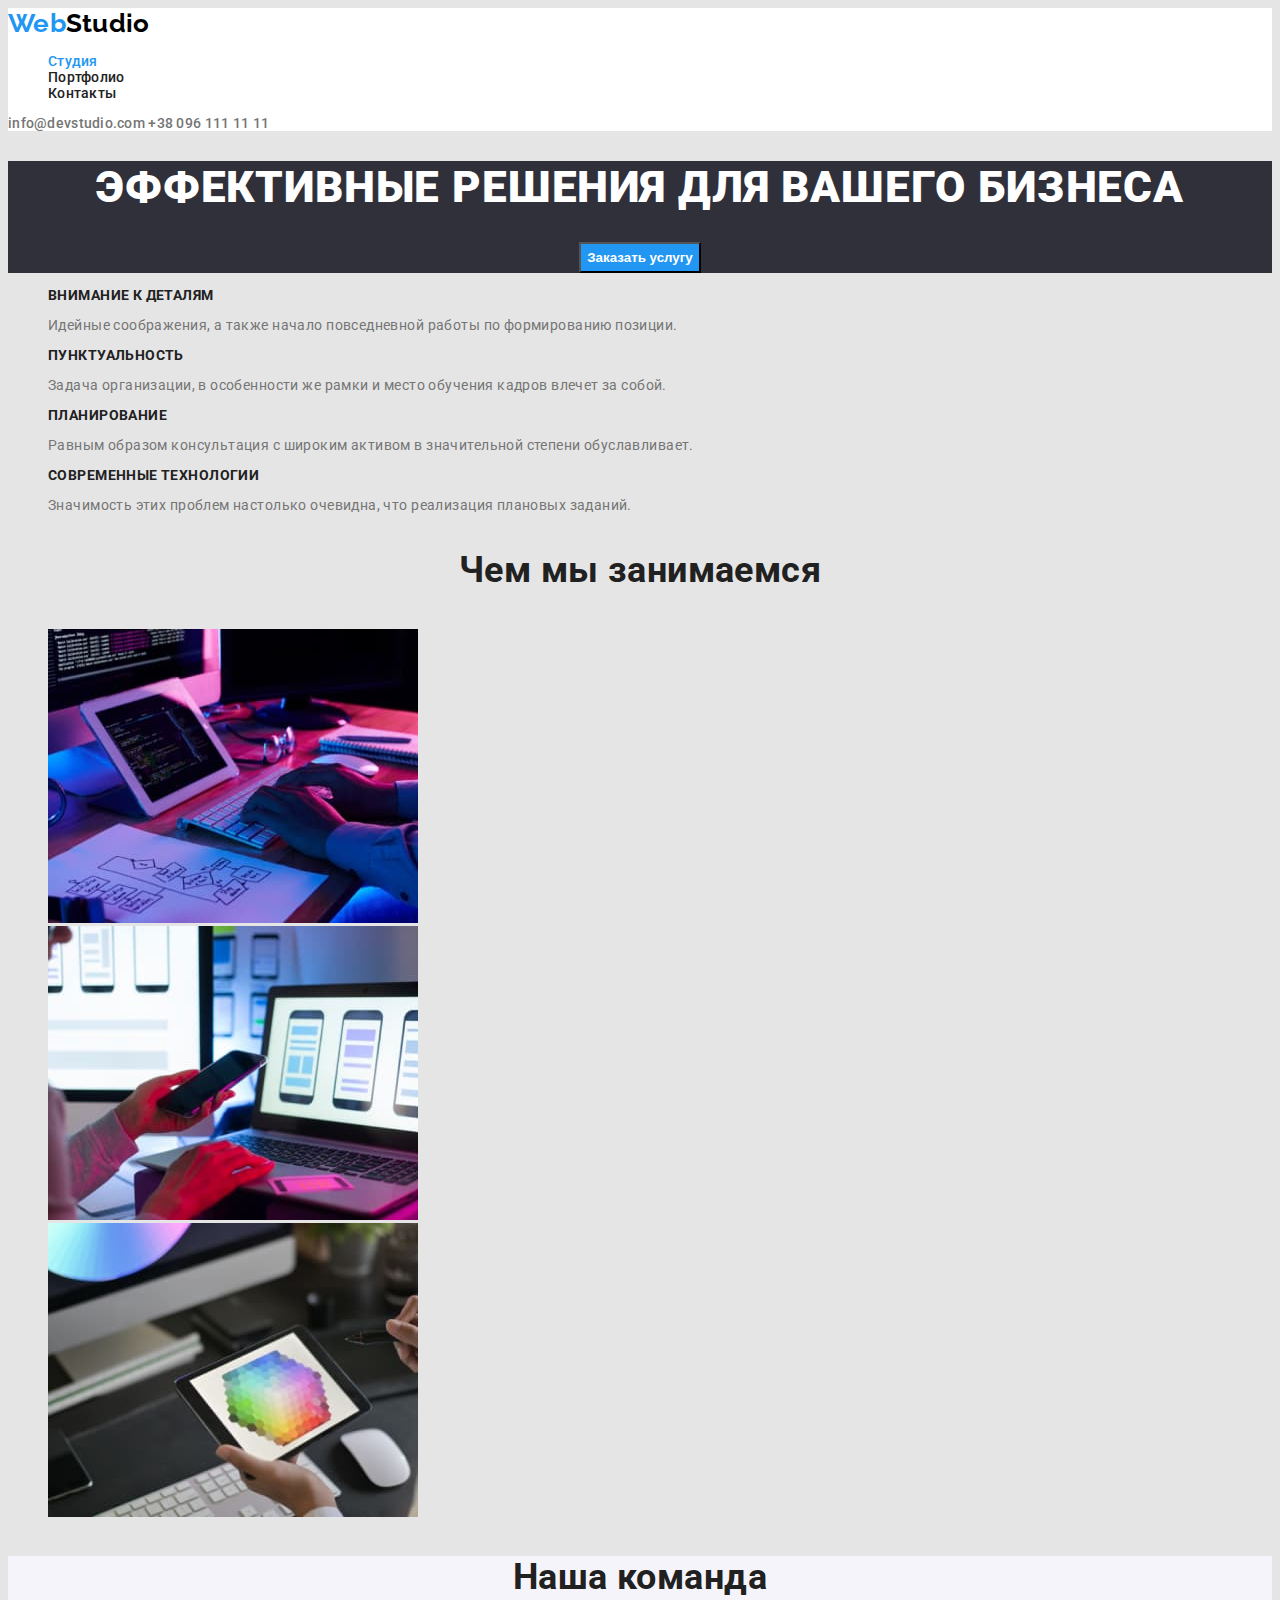
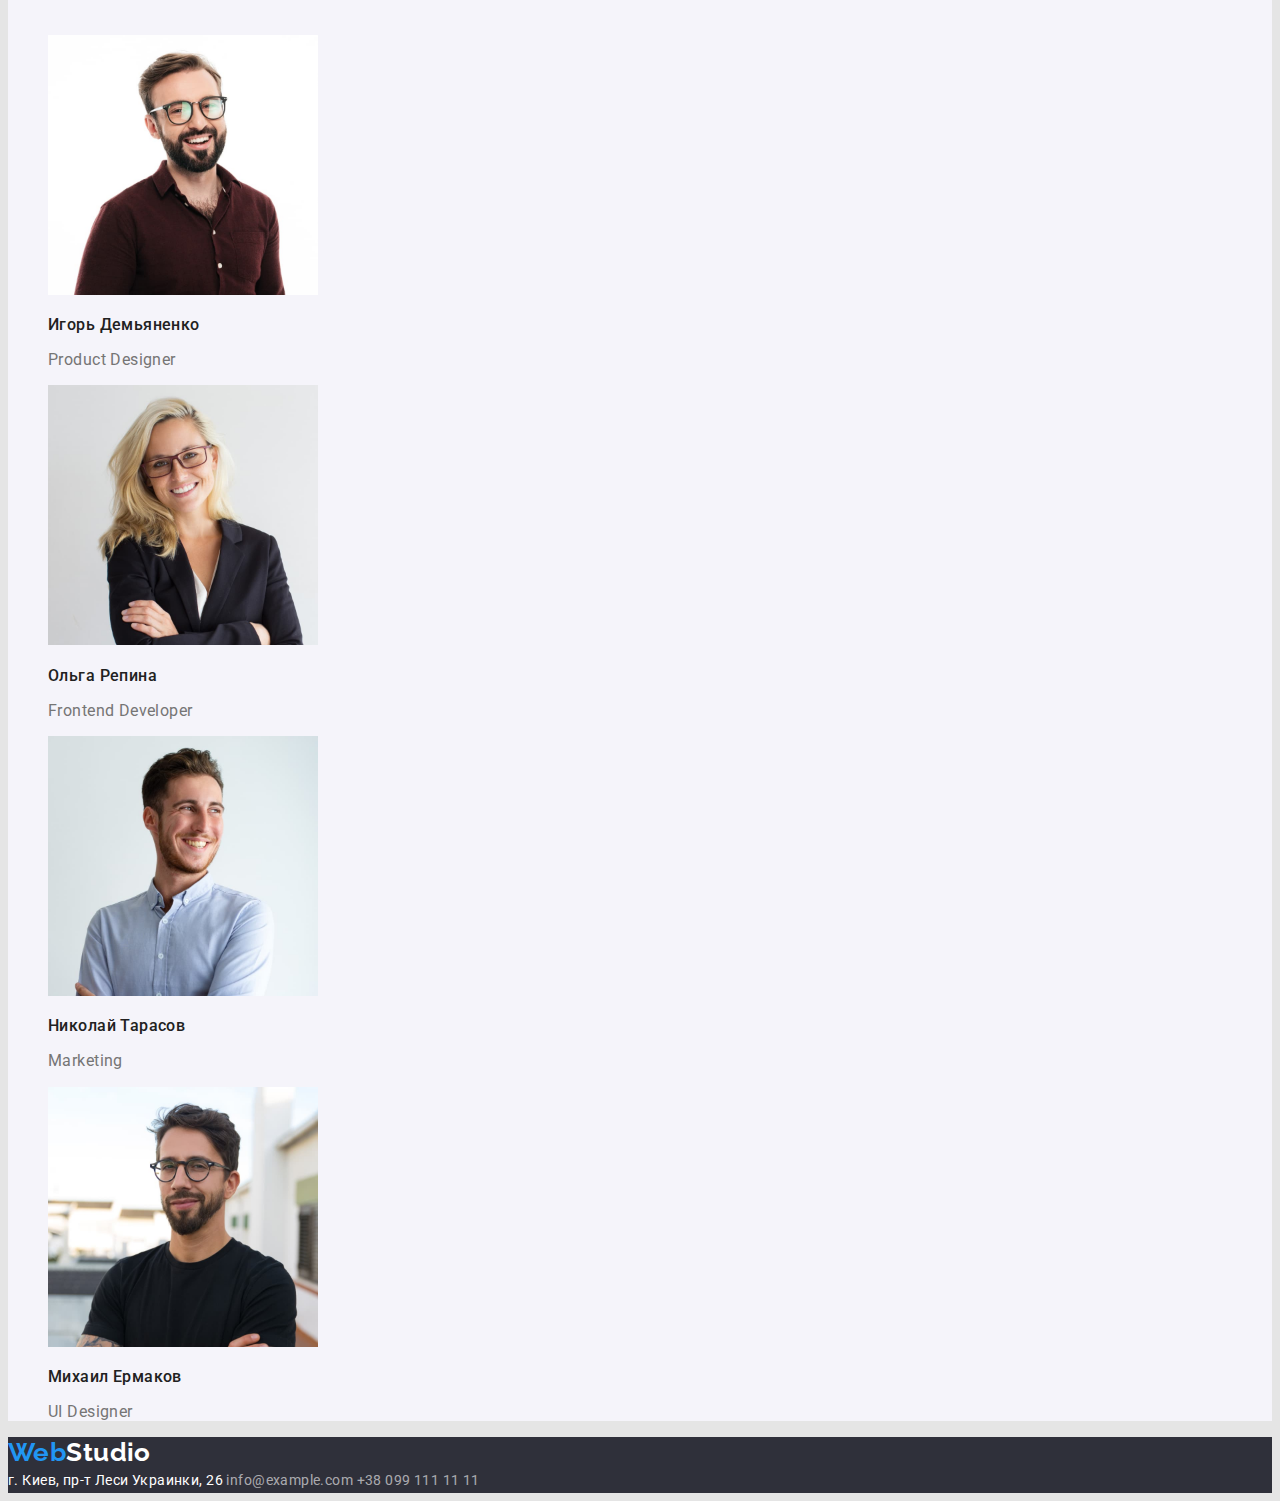
==== index.html @ eb652a04 "decorates the site" ====
<!DOCTYPE html>
<html lang="ru">
<head>
    <meta charset="UTF-8">
    <meta http-equiv="X-UA-Compatible" content="IE=edge">
    <meta name="viewport" content="width=device-width, initial-scale=1.0">
    <title>Homework 1</title>
    <link rel="stylesheet" href="./css/style.css">
    <link href="https://fonts.googleapis.com/css2?family=Raleway:wght@700&family=Roboto:wght@400;500;700;900&display=swap"
        rel="stylesheet">
</head>
<body>
    <!--Шапка сайту-->
    <header class="page-header">
        <a href="./index.html" lang="us" class="logo-link logo"> Web<span class="studio-header">Studio</span></a>
    <nav class="nav">
        <ul class="site-nav list">
            <li >
                <a class="link-nav current" href="#">Студия</a>
            </li>
            <li>
                <a class="link-nav" href="./portfolio.html">Портфолио</a>
            </li>
            <li>
                <a class="link-nav" href="#">Контакты</a>
            </li>
        </ul>
    </nav>
    <div class="auth-nav">
        <a class="auth-link" href="mailto:info@devstudio.com">info@devstudio.com</a>
        <a class="auth-link" href="tel:+380961111111">+38 096 111 11 11</a>
    </div>
    </header>
    <main>
        <!--Герой-->
        <section class="hero">
            <h1 class="hero-title">Эффективные решения для вашего бизнеса</h1>
            <button class="button-hero" type="button">Заказать услугу</button>
            <!-- <a href="#" class="button-hero" type="button">Заказать услугу</a> -->
        </section>
        <section class="benefits">
            <!-- <h2>Наши преимущества</h2> -->
            <ul class="benefits-list list">
                <li>
                    <h3 class="benefits-title">Внимание к деталям</h3>
                    <p>Идейные соображения, а также начало повседневной работы по формированию позиции.</p>
                </li>
                <li>
                    <h3 class="benefits-title">Пунктуальность</h3>
                    <p>Задача организации, в особенности же рамки и место обучения кадров влечет за собой.</p>
                </li>
                <li>
                    <h3 class="benefits-title">Планирование</h3>
                    <p>Равным образом консультация с широким активом в значительной степени обуславливает.</p>
                </li>
                <li>
                    <h3 class="benefits-title">Современные технологии</h3>
                    <p>Значимость этих проблем настолько очевидна, что реализация плановых заданий.</p>
                </li>
            </ul>
        </section>
        <section class="activity">
            <h3 class="activity-title">Чем мы занимаемся</h3>
            <ul class="activity-list list">
                <li><img src="./images/development.jpg" width="370" alt="Разработка"></li>
                <li><img src="./images/adaptive.jpg" width="370" alt="Адаптивность приложений"></li>
                <li><img src="./images/design.jpg" width="370" alt="Дизайн"></li>
            </ul>
        </section>
        <section class="team">
            <h3 class="team-title">Наша команда</h3>
            <ul class="team-list list">
                <li>
                    <img src="./images/Product_Designer.jpg" width="270" height="260" alt="Product Designer Игорь Демьяненко">
                    <h3 class="caption">Игорь Демьяненко</h3>
                    <p>Product Designer</p>
                </li>
                <li>
                    <img src="./images/Frontend_Developer.jpg" width="270" height="260" alt="Frontend Developer Ольга Репина">
                    <h3 class="caption">Ольга Репина</h3>
                    <p>Frontend Developer</p>
                </li>
                <li>
                    <img src="./images/Marketing.jpg" width="270" height="260" alt="Marketing Николай Тарасов">
                    <h3 class="caption">Николай Тарасов</h3>
                    <p>Marketing</p>
                </li>
                <li>
                    <img src="./images/UI_Designer.jpg" width="270" height="260" alt="UI Designer Михаил Ермаков">
                    <h3 class="caption">Михаил Ермаков</h3>
                    <p>UI Designer</p>
                </li>
            </ul>
        </section>
    </main>
    <!--Підвал сайту-->
    <footer class="footer">
        <a href="./index.html" lang="us" class="logo-link logo"> Web<span class="studio-footer">Studio</span></a>
        <address class="address">
            <a class="link-white" href="#">г. Киев, пр-т Леси Украинки, 26</a>
            <a class="link" href="mailto:info@example.com">info@example.com</a>
            <a class="link" href="tel:+380991111111">+38 099 111 11 11</a>
        </address>
    </footer>
</body>
</html>
---- css/style.css ----
:root {
    --main-text-color: #757575;
    --title-text-color: #212121;
    --accent-text-color: #2196f3;
    --main-bg-color: #e5e5e5;
    --minor-bg-color: #2f303a;
    --white-color: #ffffff;
    --footer-color: rgba(255, 255, 255, 0.6);
    --btn-color: #F5F4FA;
    --bgc-team-section: #f5f4fa;
    --color-logo-header: #000000;
}

body {
    background-color: var(--main-bg-color) ;
    color: var(--main-text-color);
    font-family: Roboto, sans-serif;
    font-size: 14px;
    font-weight: normal;
    font-style: normal;
    letter-spacing: 0.03em;
}

h1,h2,h3,h4,h5,h6 {
    color: var(--title-text-color);
}

a {
    text-decoration: none;
}

.list {
    list-style: none;
}

.page-header {
    background-color: var(--white-color);
    font-weight: 500;
    letter-spacing: 0.02em;
}

/* logo */

.logo {
    font-family: Raleway, sans-serif;
    font-size: 26px;
    font-weight: bold;
    line-height: 1.2;
}

.logo-link {
    color: var(--accent-text-color);
}

.studio-header {
    color: var(--color-logo-header);
}

.studio-footer {
    color: var(--white-color);
}

/* nav */

.link-nav {
    color: var(--title-text-color);
}

.auth-link {
    color: var(--main-text-color);
}

.link-nav:hover,
.link-nav:focus {
    color: var(--accent-text-color);
}

.link-nav.current {
    color: var(--accent-text-color);
}

.auth-link:hover,
.auth-link:focus {
    color: var(--accent-text-color);
}

/* HERO */

.hero {
    background-color: var(--minor-bg-color);
    letter-spacing: 0.06em;
    text-align: center;
}

.hero-title {
    color: var(--white-color);
    font-size: 44px;
    font-weight: 900;
    text-transform: uppercase;
}

/* btn */

.button {
    font-size: 16px;
    cursor: pointer;
    font-family: Roboto, sans-serif;
}

.button-hero {
    font-weight: bold;
    line-height: 1.9;
    background-color: var(--accent-text-color);
    color: var(--white-color);
}

.filter {
    font-weight: 500;
    line-height: 1.6;
    background-color: var(--btn-color);
    color: var(--title-text-color);
}

/* main index.html */
/* benefits */

.benefits-title {
    font-weight: bold;
    font-size: 14px;
    text-transform:uppercase;
}

/* activity */

.activity-title,
.team-title {
    font-size: 36px;
    text-align: center;
    line-height: 1.2;
}

/* team */

.team {
    background-color: var(--bgc-team-section);
}

.team,
.caption {
    font-size: 16px;
    line-height: 1.2;
}

.caption {
    font-weight: 500;
}

/* портфоліо */
/* btn */

/* .button-filter {
    font-weight: 500;
    font-size: 16px;
    line-height: 1.6;
    background-color: var(--btn-color);
    color: var(--title-text-color);
    cursor: pointer;
} */

.filter-nav :hover,
.filter-nav :focus{
    background-color: var(--accent-text-color);
    color: var(--white-color);
}

.filter-main {
    font-size: 16px;
    line-height: 1.9;
}

.filter-main .title {
    letter-spacing: 0.06em;
    font-weight: 700;
    font-size: 18px;
    line-height: 2;
}

/* FOOTER */

.footer {
    background-color: var(--minor-bg-color);
    line-height: 1.7;
}

.address {
    font-style: normal;
}

.address .link {
    color: var(--footer-color);
}

.address .link-white {
    color: var(--white-color);
}

.address :hover,
.address :focus {
    color: var(--accent-text-color);
}
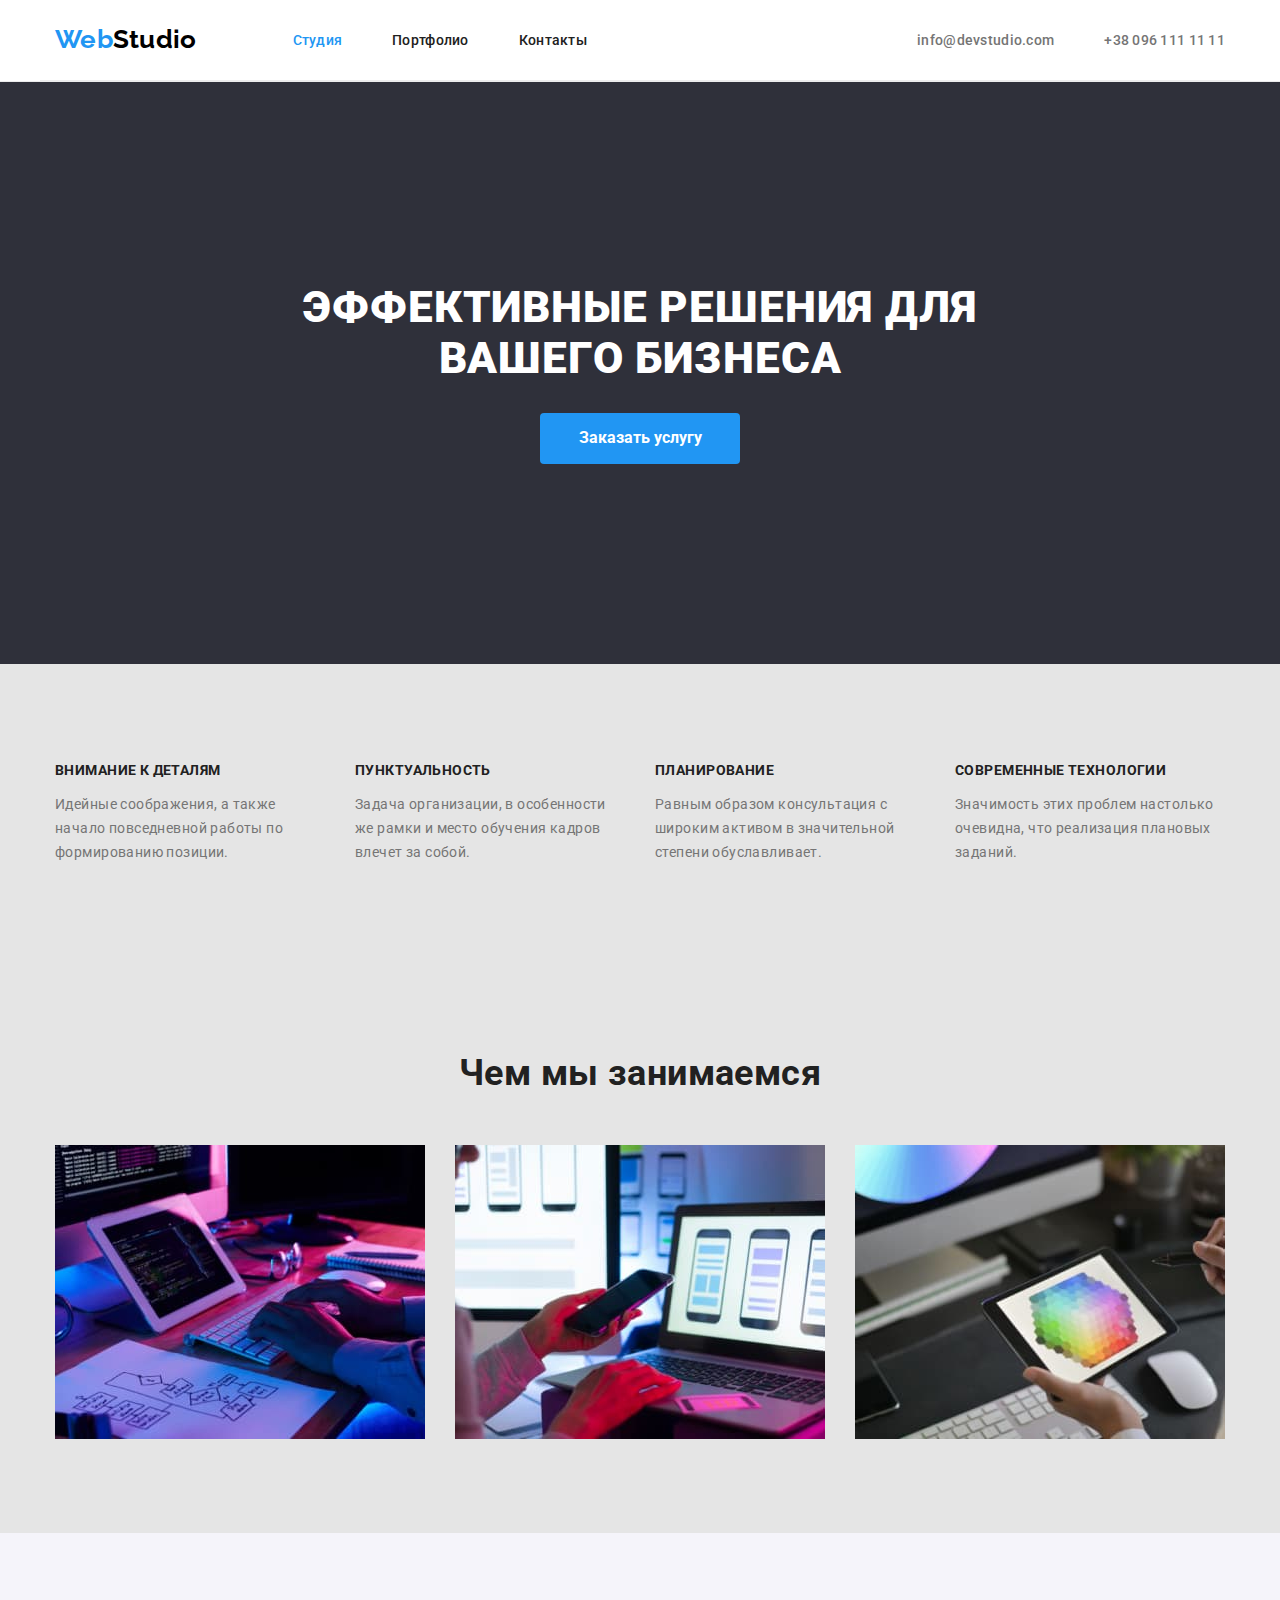
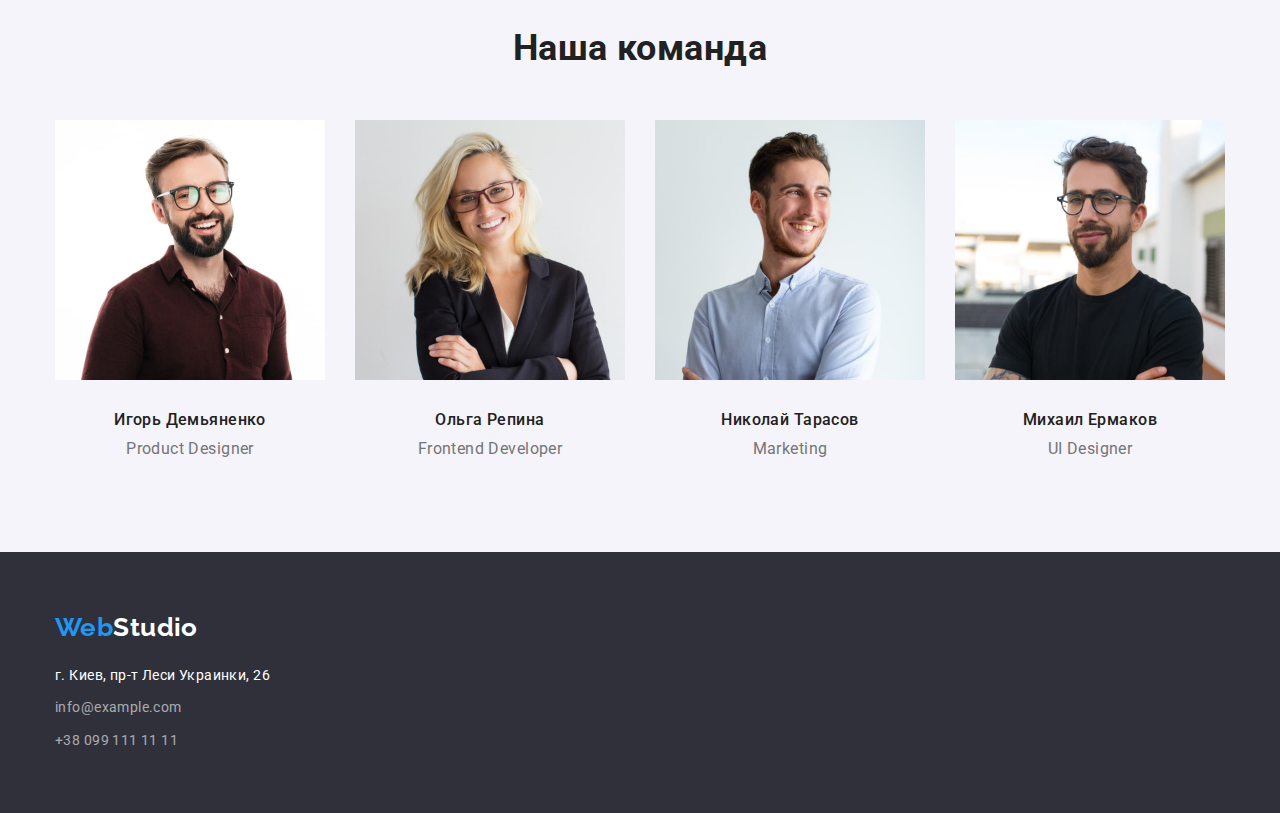
==== commit d570890d: "decorates the site homework3" ====
--- a/index.html
+++ b/index.html
@@ -5,103 +5,134 @@
     <meta http-equiv="X-UA-Compatible" content="IE=edge">
     <meta name="viewport" content="width=device-width, initial-scale=1.0">
     <title>Homework 1</title>
-    <link rel="stylesheet" href="./css/style.css">
-    <link href="https://fonts.googleapis.com/css2?family=Raleway:wght@700&family=Roboto:wght@400;500;700;900&display=swap"
+    <link 
+        href="https://fonts.googleapis.com/css2?family=Raleway:wght@700&family=Roboto:wght@400;500;700;900&display=swap"
         rel="stylesheet">
+    <link 
+        rel="stylesheet" 
+        href="https://cdnjs.cloudflare.com/ajax/libs/modern-normalize/1.1.0/modern-normalize.min.css">
+    <link 
+        rel="stylesheet" 
+        href="./css/style.css">
+    
 </head>
 <body>
     <!--Шапка сайту-->
-    <header class="page-header">
-        <a href="./index.html" lang="us" class="logo-link logo"> Web<span class="studio-header">Studio</span></a>
-    <nav class="nav">
-        <ul class="site-nav list">
-            <li >
-                <a class="link-nav current" href="#">Студия</a>
-            </li>
-            <li>
-                <a class="link-nav" href="./portfolio.html">Портфолио</a>
-            </li>
-            <li>
-                <a class="link-nav" href="#">Контакты</a>
-            </li>
-        </ul>
-    </nav>
-    <div class="auth-nav">
-        <a class="auth-link" href="mailto:info@devstudio.com">info@devstudio.com</a>
-        <a class="auth-link" href="tel:+380961111111">+38 096 111 11 11</a>
-    </div>
-    </header>
+        <header class="page-header">
+            <div class="container page-header">
+                <a href="./index.html" lang="us" class="logo-link logo"> Web<span class="studio-header">Studio</span></a>
+                <nav class="nav">
+                    <ul class="site-nav list">
+                        <li>
+                            <a class="link-nav current" href="#">Студия</a>
+                        </li>
+                        <li>
+                            <a class="link-nav" href="./portfolio.html">Портфолио</a>
+                        </li>
+                        <li>
+                            <a class="link-nav" href="#">Контакты</a>
+                        </li>
+                    </ul>
+                </nav>
+                <div class="auth-nav">
+                    <a class="auth-link" href="mailto:info@devstudio.com">info@devstudio.com</a>
+                    <a class="auth-link" href="tel:+380961111111">+38 096 111 11 11</a>
+                </div>
+            </div>
+
+        </header>
+
     <main>
         <!--Герой-->
         <section class="hero">
-            <h1 class="hero-title">Эффективные решения для вашего бизнеса</h1>
-            <button class="button-hero" type="button">Заказать услугу</button>
-            <!-- <a href="#" class="button-hero" type="button">Заказать услугу</a> -->
+            <div class="container">
+                <div class="container-hero">
+                    <h1 class="hero-title">Эффективные решения для вашего бизнеса</h1>
+                    <button class="button-hero button" type="button">Заказать услугу</button>
+                </div>
+            </div>
         </section>
-        <section class="benefits">
-            <!-- <h2>Наши преимущества</h2> -->
-            <ul class="benefits-list list">
-                <li>
-                    <h3 class="benefits-title">Внимание к деталям</h3>
-                    <p>Идейные соображения, а также начало повседневной работы по формированию позиции.</p>
-                </li>
-                <li>
-                    <h3 class="benefits-title">Пунктуальность</h3>
-                    <p>Задача организации, в особенности же рамки и место обучения кадров влечет за собой.</p>
-                </li>
-                <li>
-                    <h3 class="benefits-title">Планирование</h3>
-                    <p>Равным образом консультация с широким активом в значительной степени обуславливает.</p>
-                </li>
-                <li>
-                    <h3 class="benefits-title">Современные технологии</h3>
-                    <p>Значимость этих проблем настолько очевидна, что реализация плановых заданий.</p>
-                </li>
-            </ul>
+        
+        <!-- Наши преимущества -->
+        <section class="section benefits">
+            <div class="container">
+                <!-- <h2>Наши преимущества</h2> -->
+                <ul class="benefits-list list">
+                    <li class="text">
+                        <h3 class="benefits-title">Внимание к деталям</h3>
+                        <p>Идейные соображения, а также начало повседневной работы по формированию позиции.</p>
+                    </li>
+                    <li class="text">
+                        <h3 class="benefits-title">Пунктуальность</h3>
+                        <p>Задача организации, в особенности же рамки и место обучения кадров влечет за собой.</p>
+                    </li>
+                    <li class="text">
+                        <h3 class="benefits-title">Планирование</h3>
+                        <p>Равным образом консультация с широким активом в значительной степени обуславливает.</p>
+                    </li>
+                    <li class="text">
+                        <h3 class="benefits-title">Современные технологии</h3>
+                        <p>Значимость этих проблем настолько очевидна, что реализация плановых заданий.</p>
+                    </li>
+                </ul>
+            </div>
         </section>
-        <section class="activity">
-            <h3 class="activity-title">Чем мы занимаемся</h3>
-            <ul class="activity-list list">
-                <li><img src="./images/development.jpg" width="370" alt="Разработка"></li>
-                <li><img src="./images/adaptive.jpg" width="370" alt="Адаптивность приложений"></li>
-                <li><img src="./images/design.jpg" width="370" alt="Дизайн"></li>
-            </ul>
+        
+        <section class="section activity">
+            <div class="container">
+                <h3 class="activity-title">Чем мы занимаемся</h3>
+                <ul class="activity-list list">
+                    <li class="pic"><img src="./images/development.jpg" width="370" alt="Разработка"></li>
+                    <li class="pic"><img src="./images/adaptive.jpg" width="370" alt="Адаптивность приложений"></li>
+                    <li class="pic"><img src="./images/design.jpg" width="370" alt="Дизайн"></li>
+                </ul>
+            </div>
         </section>
-        <section class="team">
-            <h3 class="team-title">Наша команда</h3>
-            <ul class="team-list list">
-                <li>
-                    <img src="./images/Product_Designer.jpg" width="270" height="260" alt="Product Designer Игорь Демьяненко">
-                    <h3 class="caption">Игорь Демьяненко</h3>
-                    <p>Product Designer</p>
-                </li>
-                <li>
-                    <img src="./images/Frontend_Developer.jpg" width="270" height="260" alt="Frontend Developer Ольга Репина">
-                    <h3 class="caption">Ольга Репина</h3>
-                    <p>Frontend Developer</p>
-                </li>
-                <li>
-                    <img src="./images/Marketing.jpg" width="270" height="260" alt="Marketing Николай Тарасов">
-                    <h3 class="caption">Николай Тарасов</h3>
-                    <p>Marketing</p>
-                </li>
-                <li>
-                    <img src="./images/UI_Designer.jpg" width="270" height="260" alt="UI Designer Михаил Ермаков">
-                    <h3 class="caption">Михаил Ермаков</h3>
-                    <p>UI Designer</p>
-                </li>
-            </ul>
+        
+        <section class="section team">
+            <div class="container">
+                <h3 class="team-title">Наша команда</h3>
+                <ul class="team-list list">
+                    <li class="card">
+                        <img src="./images/Product_Designer.jpg" width="270" height="260" alt="Product Designer Игорь Демьяненко">
+                        <h3 class="caption">Игорь Демьяненко</h3>
+                        <p>Product Designer</p>
+                    </li>
+                    <li class="card">
+                        <img src="./images/Frontend_Developer.jpg" width="270" height="260" alt="Frontend Developer Ольга Репина">
+                        <h3 class="caption">Ольга Репина</h3>
+                        <p>Frontend Developer</p>
+                    </li>
+                    <li class="card">
+                        <img src="./images/Marketing.jpg" width="270" height="260" alt="Marketing Николай Тарасов">
+                        <h3 class="caption">Николай Тарасов</h3>
+                        <p>Marketing</p>
+                    </li>
+                    <li class="card">
+                        <img src="./images/UI_Designer.jpg" width="270" height="260" alt="UI Designer Михаил Ермаков">
+                        <h3 class="caption">Михаил Ермаков</h3>
+                        <p>UI Designer</p>
+                    </li>
+                </ul>
+            </div>
         </section>
     </main>
-    <!--Підвал сайту-->
-    <footer class="footer">
-        <a href="./index.html" lang="us" class="logo-link logo"> Web<span class="studio-footer">Studio</span></a>
-        <address class="address">
-            <a class="link-white" href="#">г. Киев, пр-т Леси Украинки, 26</a>
-            <a class="link" href="mailto:info@example.com">info@example.com</a>
-            <a class="link" href="tel:+380991111111">+38 099 111 11 11</a>
-        </address>
-    </footer>
+
+        <!--Підвал сайту-->
+        <footer class="footer">
+            <div class="container">
+                <div class="fotter-container">
+                    <a href="./index.html" lang="us" class="logo-link logo"> Web<span class="studio-footer">Studio</span></a>
+                    
+                    <address class="address">
+                        <a class="link-white" href="#">г. Киев, пр-т Леси Украинки, 26</a>
+                        <a class="link" href="mailto:info@example.com">info@example.com</a>
+                        <a class="link" href="tel:+380991111111">+38 099 111 11 11</a>
+                    </address>
+                </div>
+            </div>
+        </footer>
+
 </body>
 </html>
 
--- a/css/style.css
+++ b/css/style.css
@@ -6,9 +6,18 @@
     --minor-bg-color: #2f303a;
     --white-color: #ffffff;
     --footer-color: rgba(255, 255, 255, 0.6);
-    --btn-color: #F5F4FA;
     --bgc-team-section: #f5f4fa;
     --color-logo-header: #000000;
+}
+
+html {
+    box-sizing: border-box;
+}
+
+*, 
+*::before, 
+*::after {
+    box-sizing: inherit;
 }
 
 body {
@@ -23,20 +32,58 @@
 
 h1,h2,h3,h4,h5,h6 {
     color: var(--title-text-color);
+    margin-top: 0;
+    /* margin-bottom: 0; */
+}
+
+p,ul {
+    margin-top: 0;
+    /* margin-bottom: 0; */
 }
 
 a {
     text-decoration: none;
+    color: inherit;
+}
+
+img {
+    display: block;
+    max-width: 100%;
+    height: auto;
+}
+
+.address {
+    font-style: normal;
+}
+
+.section {
+    padding-top: 94px;
+    padding-bottom: 94px;
+}
+
+/* container */
+.container {
+    width: 1200px;
+    padding-left: 15px;
+    padding-right: 15px;
+    margin-left: auto;
+    margin-right: auto;
+    text-align: center;
 }
 
 .list {
     list-style: none;
+    padding-left: 0;
+    margin: 0;
 }
 
 .page-header {
     background-color: var(--white-color);
     font-weight: 500;
     letter-spacing: 0.02em;
+    display: flex;
+    align-items: center;
+    border-bottom: 1px solid #ECECEC;
 }
 
 /* logo */
@@ -62,8 +109,31 @@
 
 /* nav */
 
+.site-nav {
+    display: flex;
+    padding-left: 0;
+    margin-left: 96px;
+}
+
 .link-nav {
     color: var(--title-text-color);
+    display: block;
+    padding-top: 32px;
+    padding-bottom: 32px;
+    cursor: pointer;
+}
+
+.site-nav :not(:last-child) {
+    margin-right: 50px;
+}
+
+.auth-nav {
+    display: flex;
+    margin-left: auto;
+}
+
+.auth-nav .auth-link + .auth-link {
+    margin-left: 50px;
 }
 
 .auth-link {
@@ -89,7 +159,6 @@
 .hero {
     background-color: var(--minor-bg-color);
     letter-spacing: 0.06em;
-    text-align: center;
 }
 
 .hero-title {
@@ -97,6 +166,15 @@
     font-size: 44px;
     font-weight: 900;
     text-transform: uppercase;
+    width: 700px;
+    margin-bottom: 30px;
+    padding-top: 200px;
+    margin-left: auto;
+    margin-right: auto;
+}
+
+.container-hero {
+    padding-bottom: 200px;
 }
 
 /* btn */
@@ -105,6 +183,10 @@
     font-size: 16px;
     cursor: pointer;
     font-family: Roboto, sans-serif;
+    border-radius: 4px;
+    text-align: center;
+    border: none;
+    min-width: 73px;
 }
 
 .button-hero {
@@ -112,13 +194,8 @@
     line-height: 1.9;
     background-color: var(--accent-text-color);
     color: var(--white-color);
-}
-
-.filter {
-    font-weight: 500;
-    line-height: 1.6;
-    background-color: var(--btn-color);
-    color: var(--title-text-color);
+    padding: 10px 32px;
+    min-width: 200px;
 }
 
 /* main index.html */
@@ -128,6 +205,25 @@
     font-weight: bold;
     font-size: 14px;
     text-transform:uppercase;
+    margin-bottom: 10px;
+}
+
+.benefits-list {
+    display: flex;
+    text-align: left;
+    line-height: 24px;
+}
+
+.benefits-list>.text>p {
+    margin-bottom: 0;
+}
+
+.benefits-list .text {
+    width: 270px;
+}
+
+.benefits-list .text + .text {
+    margin-left: 30px;
 }
 
 /* activity */
@@ -137,12 +233,26 @@
     font-size: 36px;
     text-align: center;
     line-height: 1.2;
+    margin-bottom: 50px;
+}
+
+.activity-list {
+    display: flex;
+    justify-content: center;
+}
+
+.activity-list .pic + .pic {
+    margin-left: 30px;
 }
 
 /* team */
 
 .team {
     background-color: var(--bgc-team-section);
+}
+
+.team-list {
+    display: flex;
 }
 
 .team,
@@ -153,37 +263,93 @@
 
 .caption {
     font-weight: 500;
+    margin-bottom: 10px;
+    margin-top: 30px;
+}
+
+/* team card */
+
+.team-list .card + .card {
+    margin-left: 30px;
+}
+
+.card>p {
+    margin-bottom: 0;
 }
 
 /* портфоліо */
-/* btn */
-
-/* .button-filter {
+
+/* btn portfolio */
+
+.filter {
     font-weight: 500;
-    font-size: 16px;
     line-height: 1.6;
-    background-color: var(--btn-color);
+    background-color: var(--bgc-team-section);
     color: var(--title-text-color);
-    cursor: pointer;
-} */
+    height: 38px;
+    padding: 6px 22px;
+    border: 2px solid transparent;
+}
+
+.filter-nav {
+    display: flex;
+    padding-left: 0;
+    padding-top: 94px;
+    justify-content: center;
+    margin-bottom: 50px;
+    /* background-color: tomato; */
+}
+
+.filter-nav .item+.item {
+    margin-left: 8px;
+}
+
+/* btn effects */
 
 .filter-nav :hover,
-.filter-nav :focus{
+.filter-nav :focus {
     background-color: var(--accent-text-color);
     color: var(--white-color);
+    border-radius: 4px;
 }
 
 .filter-main {
     font-size: 16px;
     line-height: 1.9;
-}
+    text-align: left;
+    display: flex;
+    flex-wrap: wrap;
+}
+
 
 .filter-main .title {
     letter-spacing: 0.06em;
     font-weight: 700;
     font-size: 18px;
     line-height: 2;
-}
+    margin-bottom: 4px;
+    margin-top: 20px;
+}
+
+.filter-main .pic {
+    margin-right: 30px;
+    margin-bottom: 30px;
+    /* background-color: coral; */
+}
+
+.filter-main .pic:nth-child(3n) {
+    margin-right: 0;
+}
+
+.filter-main .pic:nth-last-child(-n+3) {
+    margin-bottom: 0;
+}
+
+.filter-main>.pic>p {
+    margin-bottom: 0;
+    padding-bottom: 20px;
+}
+
 
 /* FOOTER */
 
@@ -192,8 +358,25 @@
     line-height: 1.7;
 }
 
+.fotter-container {
+    padding-top: 60px;
+    text-align: left;
+}
+
+.footer .logo {
+    display: block;
+    margin-bottom: 20px;
+}
+
 .address {
-    font-style: normal;
+    width: 230px;
+    display: flex;
+    flex-direction: column;
+    padding-bottom: 60px;
+}
+
+.address .link + .link {
+    margin-top: 9px;
 }
 
 .address .link {
@@ -202,6 +385,7 @@
 
 .address .link-white {
     color: var(--white-color);
+    margin-bottom: 9px;
 }
 
 .address :hover,
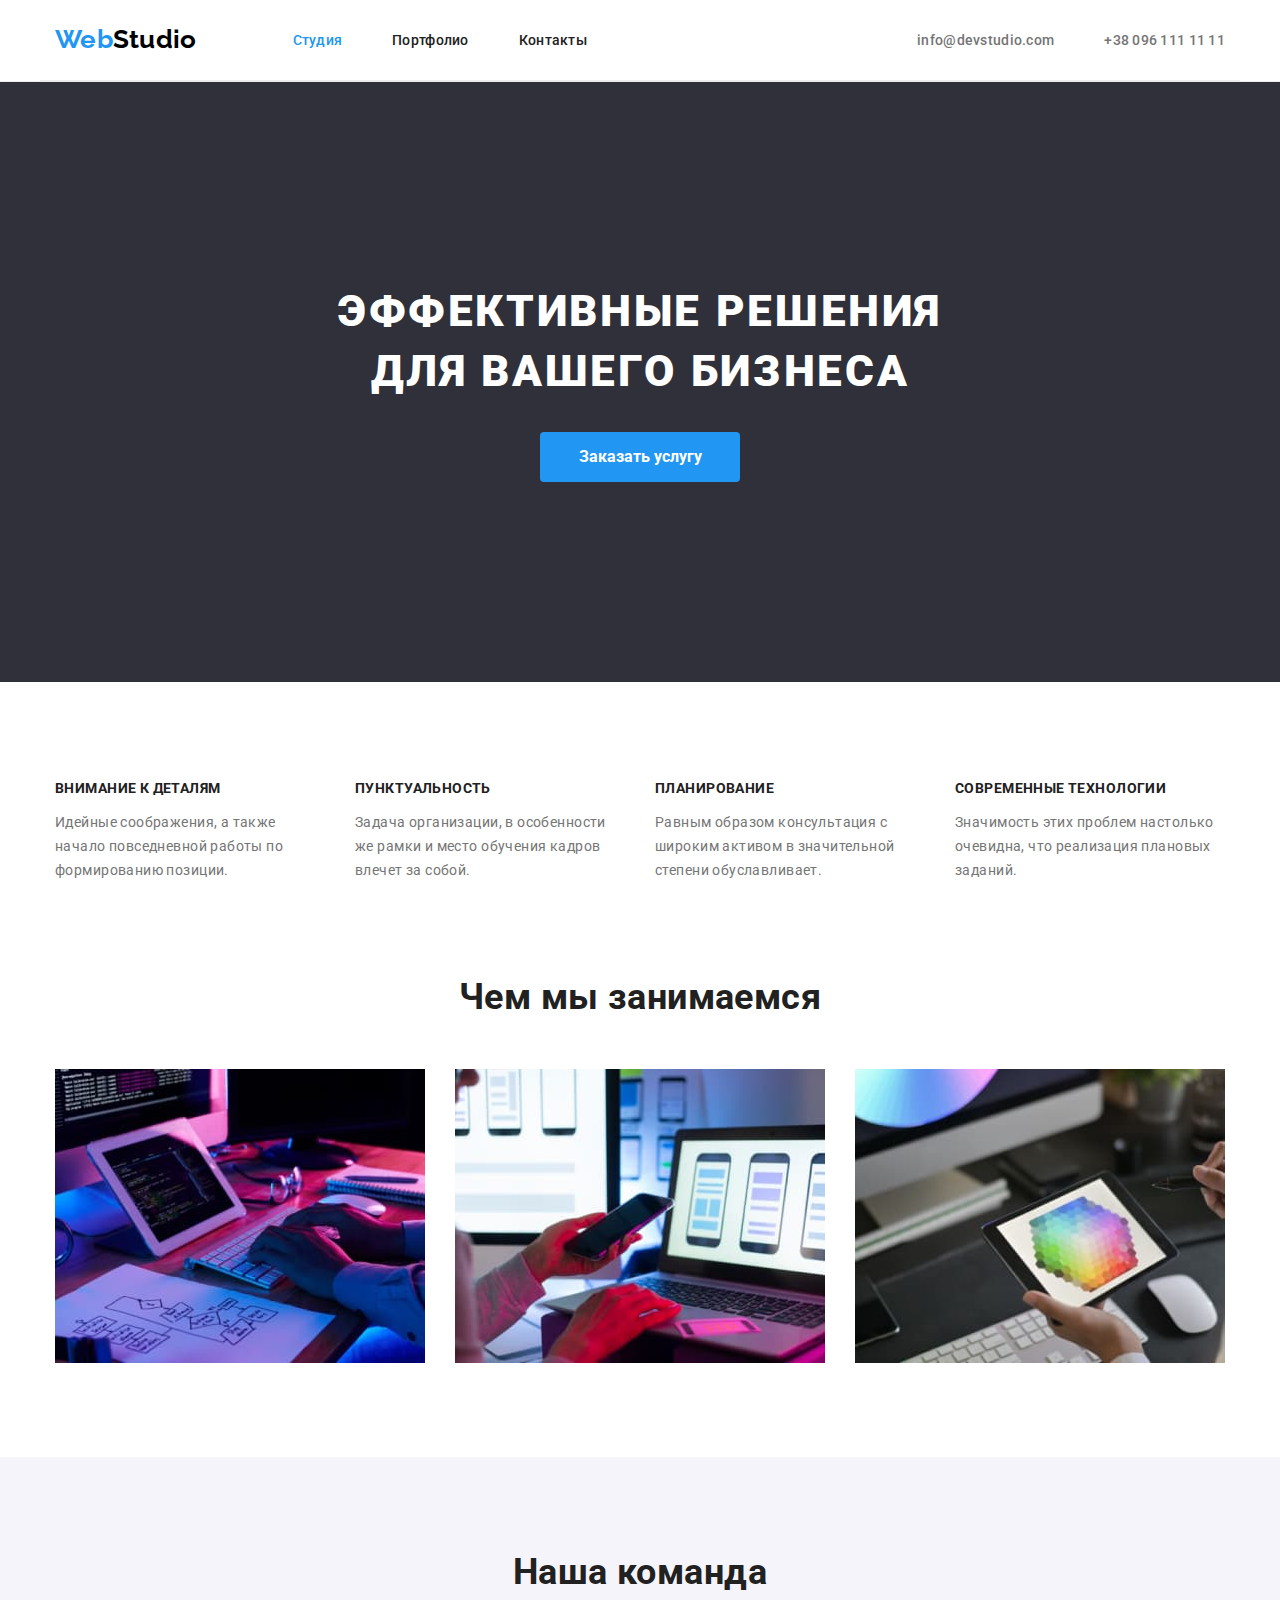
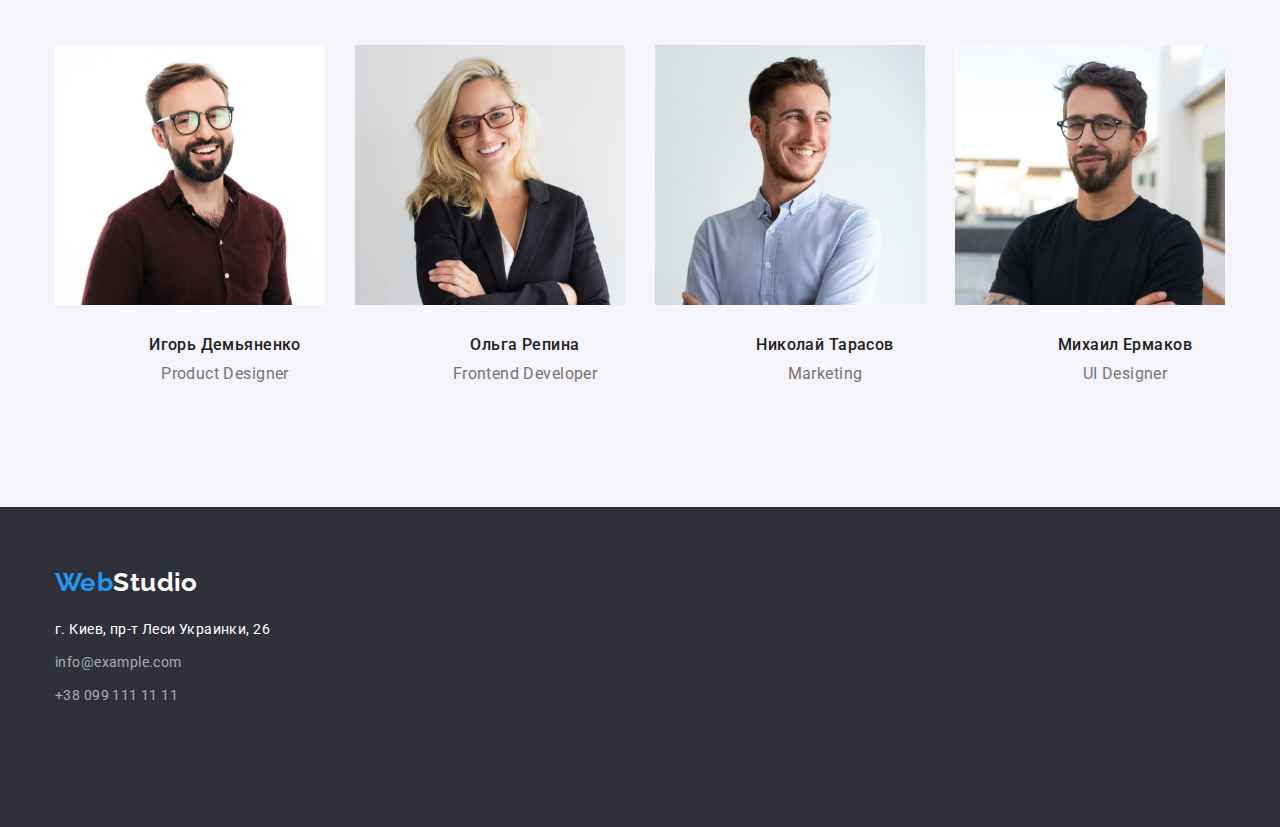
==== commit 2b09b18b: "correction HW3" ====
--- a/index.html
+++ b/index.html
@@ -46,10 +46,8 @@
         <!--Герой-->
         <section class="hero">
             <div class="container">
-                <div class="container-hero">
-                    <h1 class="hero-title">Эффективные решения для вашего бизнеса</h1>
-                    <button class="button-hero button" type="button">Заказать услугу</button>
-                </div>
+                <h1 class="hero-title">Эффективные решения для вашего бизнеса</h1>
+                <button class="button-hero button" type="button">Заказать услугу</button>
             </div>
         </section>
         
@@ -95,23 +93,31 @@
                 <ul class="team-list list">
                     <li class="card">
                         <img src="./images/Product_Designer.jpg" width="270" height="260" alt="Product Designer Игорь Демьяненко">
-                        <h3 class="caption">Игорь Демьяненко</h3>
-                        <p>Product Designer</p>
+                        <div class="text">
+                            <h3 class="caption">Игорь Демьяненко</h3>
+                            <p>Product Designer</p>
+                        </div>
                     </li>
                     <li class="card">
                         <img src="./images/Frontend_Developer.jpg" width="270" height="260" alt="Frontend Developer Ольга Репина">
-                        <h3 class="caption">Ольга Репина</h3>
-                        <p>Frontend Developer</p>
+                        <div class="text">
+                            <h3 class="caption">Ольга Репина</h3>
+                            <p>Frontend Developer</p>
+                        </div>
                     </li>
                     <li class="card">
                         <img src="./images/Marketing.jpg" width="270" height="260" alt="Marketing Николай Тарасов">
-                        <h3 class="caption">Николай Тарасов</h3>
-                        <p>Marketing</p>
+                        <div class="text">
+                            <h3 class="caption">Николай Тарасов</h3>
+                            <p>Marketing</p>
+                        </div>
                     </li>
                     <li class="card">
                         <img src="./images/UI_Designer.jpg" width="270" height="260" alt="UI Designer Михаил Ермаков">
-                        <h3 class="caption">Михаил Ермаков</h3>
-                        <p>UI Designer</p>
+                        <div class="text">
+                            <h3 class="caption">Михаил Ермаков</h3>
+                            <p>UI Designer</p>
+                        </div>
                     </li>
                 </ul>
             </div>
--- a/css/style.css
+++ b/css/style.css
@@ -2,7 +2,7 @@
     --main-text-color: #757575;
     --title-text-color: #212121;
     --accent-text-color: #2196f3;
-    --main-bg-color: #e5e5e5;
+    --main-bg-color: #ffffff;
     --minor-bg-color: #2f303a;
     --white-color: #ffffff;
     --footer-color: rgba(255, 255, 255, 0.6);
@@ -33,12 +33,12 @@
 h1,h2,h3,h4,h5,h6 {
     color: var(--title-text-color);
     margin-top: 0;
-    /* margin-bottom: 0; */
+    margin-bottom: 0;
 }
 
 p,ul {
     margin-top: 0;
-    /* margin-bottom: 0; */
+    margin-bottom: 0;
 }
 
 a {
@@ -159,6 +159,8 @@
 .hero {
     background-color: var(--minor-bg-color);
     letter-spacing: 0.06em;
+    padding-top: 200px;
+    padding-bottom: 200px;
 }
 
 .hero-title {
@@ -166,15 +168,13 @@
     font-size: 44px;
     font-weight: 900;
     text-transform: uppercase;
-    width: 700px;
+    width: 696px;
+    letter-spacing: 0.06em;
+    line-height: 1.36;
+    
     margin-bottom: 30px;
-    padding-top: 200px;
     margin-left: auto;
     margin-right: auto;
-}
-
-.container-hero {
-    padding-bottom: 200px;
 }
 
 /* btn */
@@ -201,6 +201,10 @@
 /* main index.html */
 /* benefits */
 
+.benefits {
+    padding-bottom: 0;
+} 
+
 .benefits-title {
     font-weight: bold;
     font-size: 14px;
@@ -212,10 +216,6 @@
     display: flex;
     text-align: left;
     line-height: 24px;
-}
-
-.benefits-list>.text>p {
-    margin-bottom: 0;
 }
 
 .benefits-list .text {
@@ -269,17 +269,27 @@
 
 /* team card */
 
+.card> .text {
+    padding-bottom: 30px;
+    padding-left: 70px;
+}
+
 .team-list .card + .card {
     margin-left: 30px;
 }
 
-.card>p {
-    margin-bottom: 0;
-}
-
 /* портфоліо */
 
-/* btn portfolio */
+/* btn effects */
+
+.filter-nav :hover,
+.filter-nav :focus {
+    background-color: var(--accent-text-color);
+    color: var(--white-color);
+    border-radius: 4px;
+}
+
+/* Filter section */
 
 .filter {
     font-weight: 500;
@@ -294,23 +304,12 @@
 .filter-nav {
     display: flex;
     padding-left: 0;
-    padding-top: 94px;
     justify-content: center;
     margin-bottom: 50px;
-    /* background-color: tomato; */
-}
-
-.filter-nav .item+.item {
+}
+
+.filter-nav .item +.item {
     margin-left: 8px;
-}
-
-/* btn effects */
-
-.filter-nav :hover,
-.filter-nav :focus {
-    background-color: var(--accent-text-color);
-    color: var(--white-color);
-    border-radius: 4px;
 }
 
 .filter-main {
@@ -332,9 +331,9 @@
 }
 
 .filter-main .pic {
+    width: calc(100%-60px /3);
     margin-right: 30px;
     margin-bottom: 30px;
-    /* background-color: coral; */
 }
 
 .filter-main .pic:nth-child(3n) {
@@ -345,9 +344,11 @@
     margin-bottom: 0;
 }
 
-.filter-main>.pic>p {
-    margin-bottom: 0;
-    padding-bottom: 20px;
+.pic> .text {
+    padding-top: 31.2px;
+    padding-bottom: 26.75px;
+    padding-left: 25.16px;
+    border: 1px solid #ECECEC;
 }
 
 
@@ -356,10 +357,11 @@
 .footer {
     background-color: var(--minor-bg-color);
     line-height: 1.7;
+    padding-top: 60px;
+    padding-bottom: 60px;
 }
 
 .fotter-container {
-    padding-top: 60px;
     text-align: left;
 }
 
@@ -393,3 +395,8 @@
     color: var(--accent-text-color);
 }
 
+
+
+
+
+
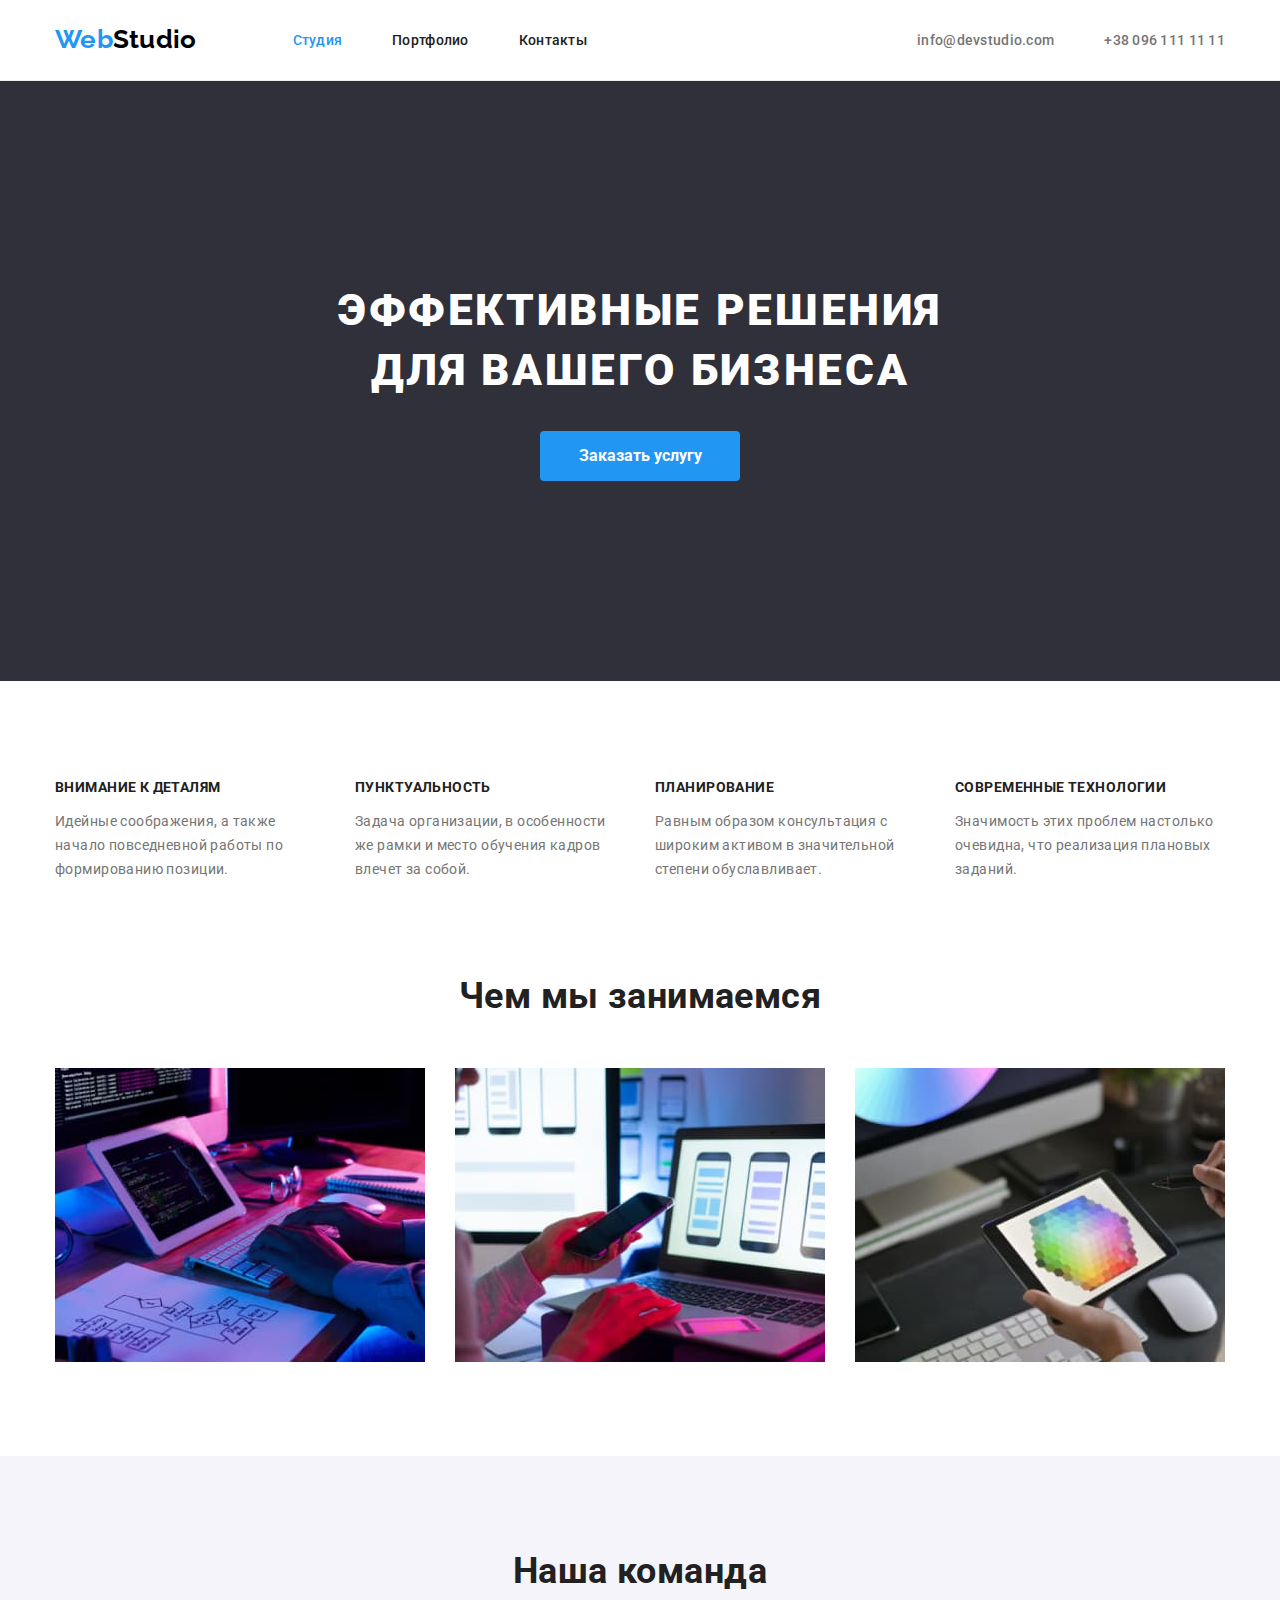
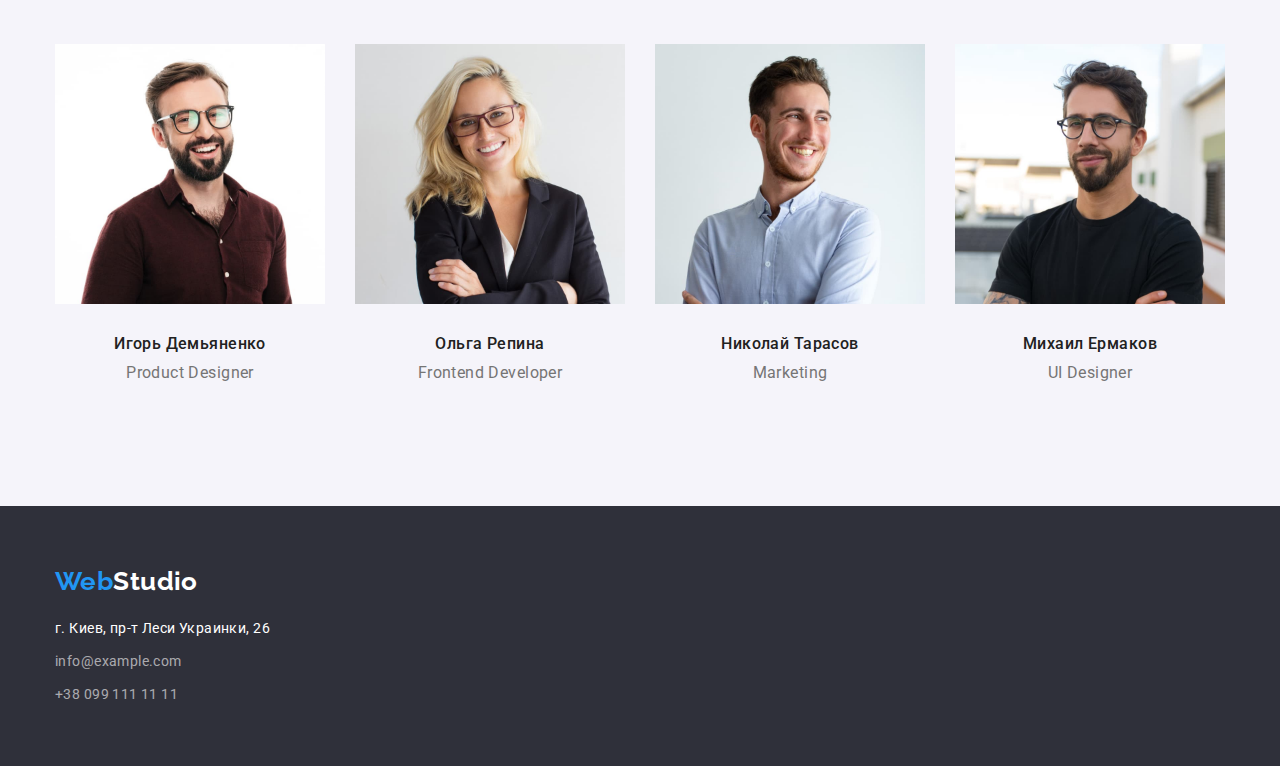
==== commit af71cc30: "edits HW3" ====
--- a/index.html
+++ b/index.html
@@ -19,7 +19,7 @@
 <body>
     <!--Шапка сайту-->
         <header class="page-header">
-            <div class="container page-header">
+            <div class="header-nav container">
                 <a href="./index.html" lang="us" class="logo-link logo"> Web<span class="studio-header">Studio</span></a>
                 <nav class="nav">
                     <ul class="site-nav list">
--- a/css/style.css
+++ b/css/style.css
@@ -77,13 +77,17 @@
     margin: 0;
 }
 
-.page-header {
+.header-nav {
     background-color: var(--white-color);
     font-weight: 500;
     letter-spacing: 0.02em;
     display: flex;
     align-items: center;
-    border-bottom: 1px solid #ECECEC;
+    /* border-bottom: 1px solid #ECECEC; */
+}
+
+.page-header {
+    border-bottom: 1px solid #ececec;
 }
 
 /* logo */
@@ -271,7 +275,6 @@
 
 .card> .text {
     padding-bottom: 30px;
-    padding-left: 70px;
 }
 
 .team-list .card + .card {
@@ -327,7 +330,6 @@
     font-size: 18px;
     line-height: 2;
     margin-bottom: 4px;
-    margin-top: 20px;
 }
 
 .filter-main .pic {
@@ -345,9 +347,7 @@
 }
 
 .pic> .text {
-    padding-top: 31.2px;
-    padding-bottom: 26.75px;
-    padding-left: 25.16px;
+    padding: 20px 24px;
     border: 1px solid #ECECEC;
 }
 
@@ -371,10 +371,8 @@
 }
 
 .address {
-    width: 230px;
     display: flex;
     flex-direction: column;
-    padding-bottom: 60px;
 }
 
 .address .link + .link {
